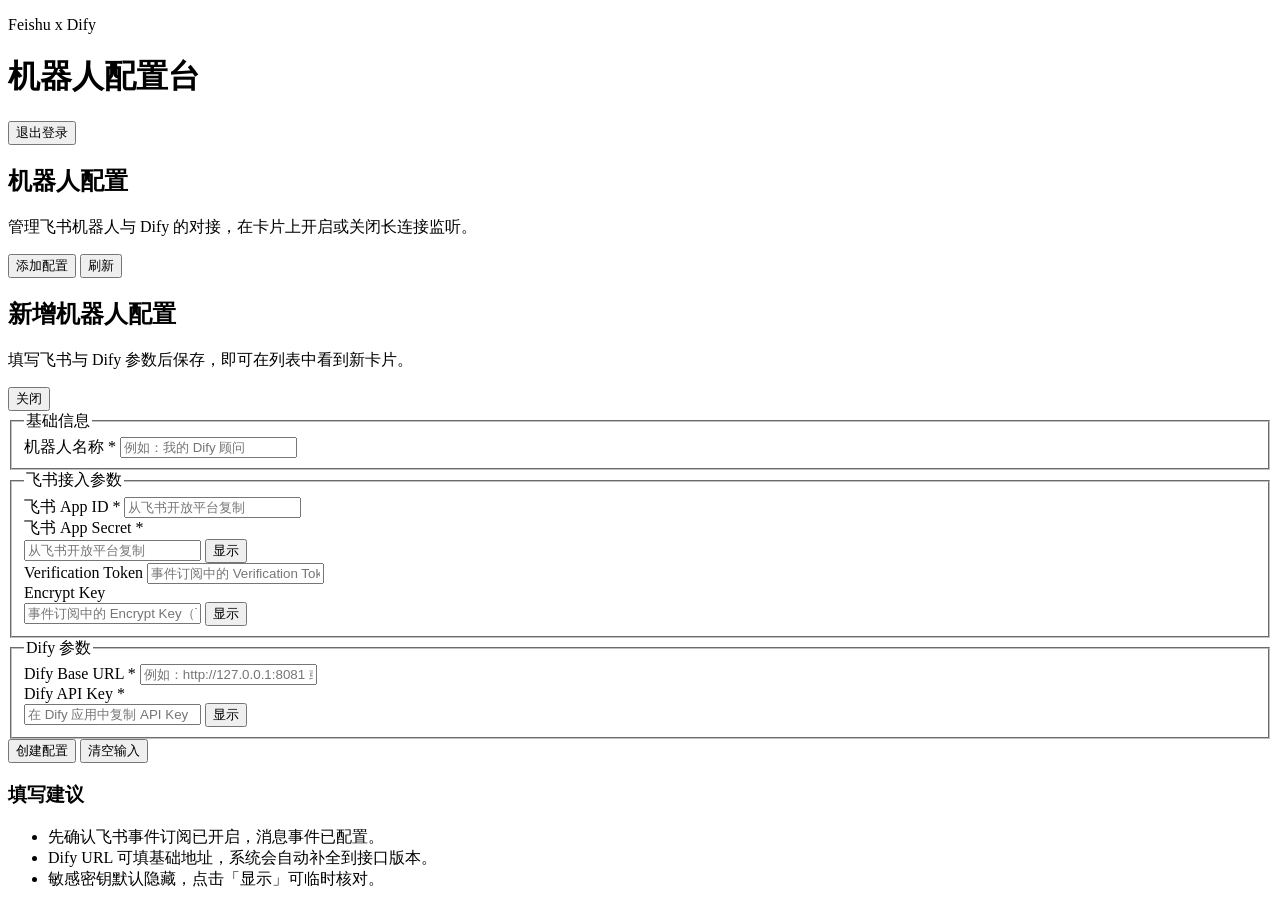
==== src/main/resources/static/index.html @ 82e4f7a2 "Initial commit: Feishu Robot Adapter for Dify 完整功能： - 飞书长连接接收消息 - Dify 流式响应转发到飞书卡片 - 支持 Verification" ====
<!DOCTYPE html>
<html lang="zh-CN">
<head>
    <meta charset="UTF-8">
    <meta name="viewport" content="width=device-width, initial-scale=1.0">
    <title>飞书机器人配置台</title>
    <link rel="stylesheet" href="/styles.css">
</head>
<body>
<div class="page-bg"></div>
<main class="app-shell">
    <header class="topbar">
        <div>
            <p class="eyebrow">Feishu x Dify</p>
            <h1>机器人配置台</h1>
        </div>
        <button id="logoutBtn" type="button" class="ghost-btn">退出登录</button>
    </header>

    <section>
        <div class="section-head">
            <div>
                <h2>机器人配置</h2>
                <p class="muted section-sub">管理飞书机器人与 Dify 的对接，在卡片上开启或关闭长连接监听。</p>
            </div>
            <div class="section-actions">
                <button id="addConfigBtn" type="button">添加配置</button>
                <button id="refreshBtn" type="button" class="ghost-btn">刷新</button>
            </div>
        </div>
        <div id="cardList" class="card-grid"></div>
    </section>
</main>

<div id="addConfigModal" class="modal" aria-hidden="true" role="dialog" aria-labelledby="modalTitle">
    <div class="modal-backdrop" data-close-modal tabindex="-1"></div>
    <div class="modal-dialog panel">
        <div class="modal-header">
            <div>
                <h2 id="modalTitle">新增机器人配置</h2>
                <p class="muted modal-lead">填写飞书与 Dify 参数后保存，即可在列表中看到新卡片。</p>
            </div>
            <button type="button" class="ghost-btn modal-close" id="modalCloseBtn" aria-label="关闭">关闭</button>
        </div>
        <div class="form-layout modal-form-layout">
            <form id="configForm" class="grid-form">
                <fieldset class="form-section form-full">
                    <legend>基础信息</legend>
                    <div class="grid-form inner-grid">
                        <div class="form-full">
                            <label>
                                <span>机器人名称 *</span>
                                <input name="robotName" placeholder="例如：我的 Dify 顾问" required autocomplete="off">
                            </label>
                        </div>
                    </div>
                </fieldset>

                <fieldset class="form-section form-full">
                    <legend>飞书接入参数</legend>
                    <div class="grid-form inner-grid">
                        <div>
                            <label>
                                <span>飞书 App ID *</span>
                                <input name="appId" placeholder="从飞书开放平台复制" required autocomplete="off">
                            </label>
                        </div>
                        <div>
                            <label>
                                <span>飞书 App Secret *</span>
                                <div class="input-with-action">
                                    <input name="appSecret" type="password" placeholder="从飞书开放平台复制" required autocomplete="new-password">
                                    <button type="button" class="ghost-btn input-action" data-toggle-target="appSecret">显示</button>
                                </div>
                            </label>
                        </div>
                        <div>
                            <label>
                                <span>Verification Token</span>
                                <input name="verificationToken" placeholder="事件订阅中的 Verification Token（可留空）" autocomplete="off">
                            </label>
                        </div>
                        <div>
                            <label>
                                <span>Encrypt Key</span>
                                <div class="input-with-action">
                                    <input name="encryptKey" type="password" placeholder="事件订阅中的 Encrypt Key（可留空）" autocomplete="new-password">
                                    <button type="button" class="ghost-btn input-action" data-toggle-target="encryptKey">显示</button>
                                </div>
                            </label>
                        </div>
                    </div>
                </fieldset>

                <fieldset class="form-section form-full">
                    <legend>Dify 参数</legend>
                    <div class="grid-form inner-grid">
                        <div>
                            <label>
                                <span>Dify Base URL *</span>
                                <input name="difyUrl" type="url" placeholder="例如：http://127.0.0.1:8081 或 http://127.0.0.1:8081/v1" required autocomplete="off">
                            </label>
                        </div>
                        <div>
                            <label>
                                <span>Dify API Key *</span>
                                <div class="input-with-action">
                                    <input name="difyApiKey" type="password" placeholder="在 Dify 应用中复制 API Key" required autocomplete="new-password">
                                    <button type="button" class="ghost-btn input-action" data-toggle-target="difyApiKey">显示</button>
                                </div>
                            </label>
                        </div>
                    </div>
                </fieldset>

                <div class="form-actions form-full">
                    <button type="submit" id="submitBtn">创建配置</button>
                    <button type="reset" class="ghost-btn">清空输入</button>
                </div>
            </form>

            <aside class="tips-card">
                <h3>填写建议</h3>
                <ul>
                    <li>先确认飞书事件订阅已开启，消息事件已配置。</li>
                    <li>Dify URL 可填基础地址，系统会自动补全到接口版本。</li>
                    <li>敏感密钥默认隐藏，点击「显示」可临时核对。</li>
                </ul>
            </aside>
        </div>
        <p id="formMessage" class="message"></p>
    </div>
</div>

<script src="/app.js"></script>
</body>
</html>
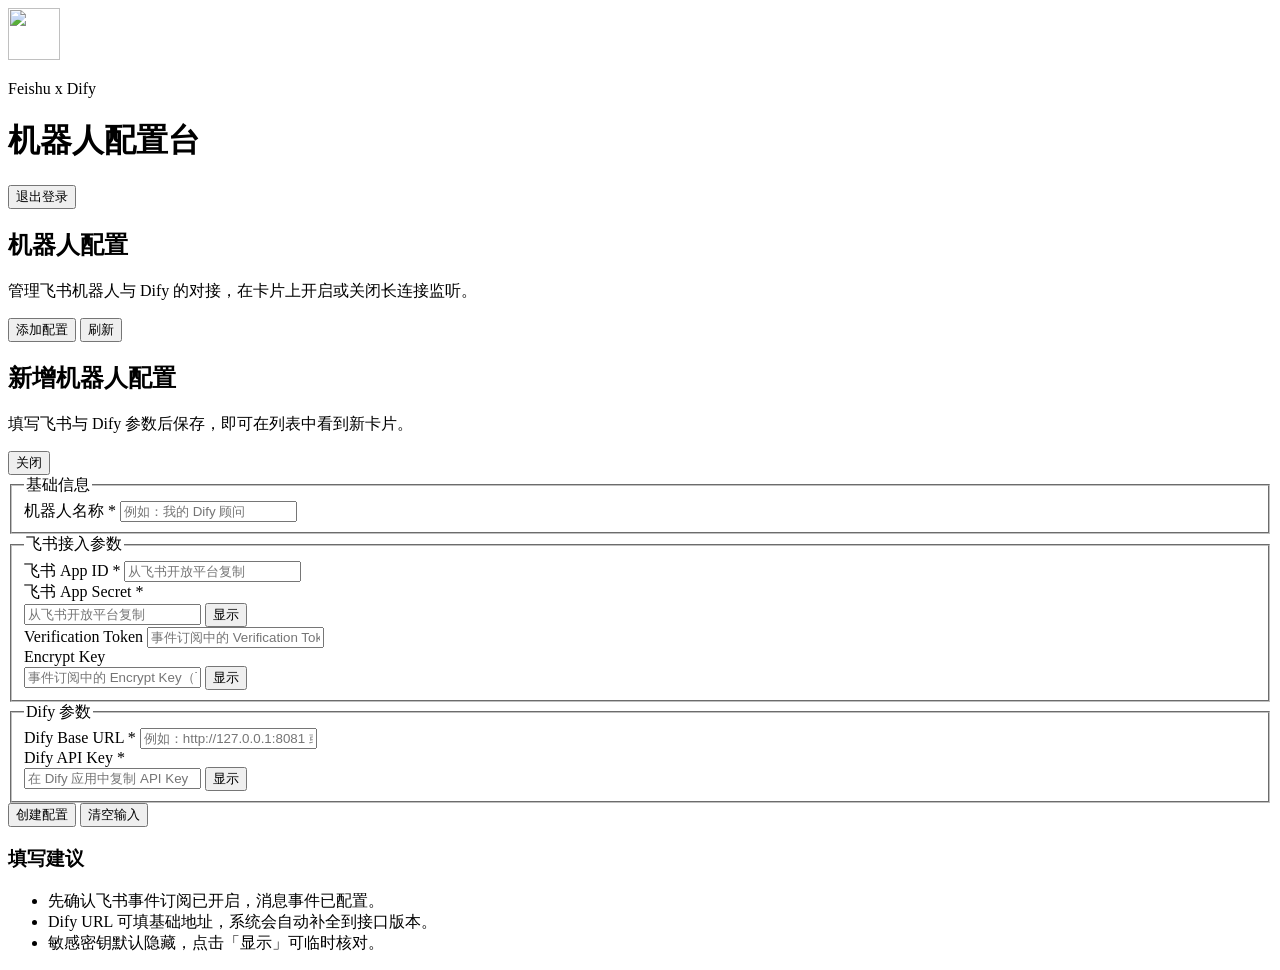
==== commit ba89c647: "feat: Dify多轮会话、飞书用户上下文、文档与前端完善 - Dify conversation_id 持久化与失效重试；dify_user_key 与工号优先作为 user - 飞书通讯录/me" ====
--- a/src/main/resources/static/index.html
+++ b/src/main/resources/static/index.html
@@ -4,15 +4,19 @@
     <meta charset="UTF-8">
     <meta name="viewport" content="width=device-width, initial-scale=1.0">
     <title>飞书机器人配置台</title>
+    <link rel="icon" href="/logo.svg" type="image/svg+xml">
     <link rel="stylesheet" href="/styles.css">
 </head>
 <body>
 <div class="page-bg"></div>
 <main class="app-shell">
     <header class="topbar">
-        <div>
-            <p class="eyebrow">Feishu x Dify</p>
-            <h1>机器人配置台</h1>
+        <div class="brand-lockup">
+            <img class="brand-mark" src="/logo.svg" width="52" height="52" alt="" decoding="async">
+            <div class="brand-text">
+                <p class="eyebrow">Feishu x Dify</p>
+                <h1>机器人配置台</h1>
+            </div>
         </div>
         <button id="logoutBtn" type="button" class="ghost-btn">退出登录</button>
     </header>
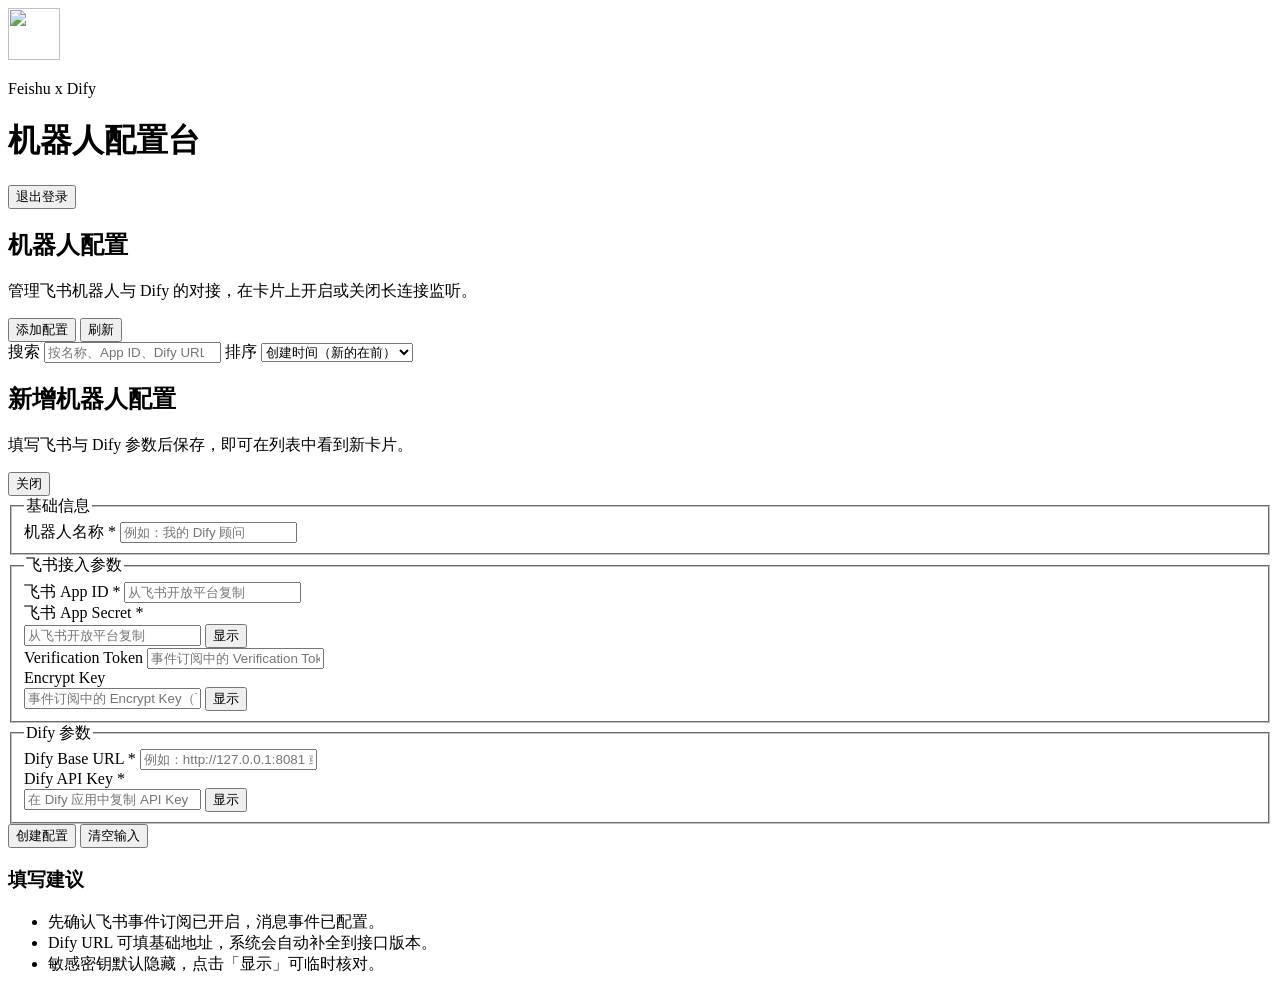
==== commit a932f2c0: "feat(config-ui): 搜索、删除、排序与卡片流式布局 - API: GET /api/bot-configs 支持 q、sort；DELETE /api/bot-configs/{id} " ====
--- a/src/main/resources/static/index.html
+++ b/src/main/resources/static/index.html
@@ -31,6 +31,19 @@
                 <button id="addConfigBtn" type="button">添加配置</button>
                 <button id="refreshBtn" type="button" class="ghost-btn">刷新</button>
             </div>
+        </div>
+        <div class="config-toolbar">
+            <label class="search-field">
+                <span class="search-label">搜索</span>
+                <input type="search" id="configSearch" placeholder="按名称、App ID、Dify URL 过滤…" autocomplete="off" enterkeyhint="search">
+            </label>
+            <label class="sort-field">
+                <span class="search-label">排序</span>
+                <select id="configSort" aria-label="列表排序方式">
+                    <option value="created">创建时间（新的在前）</option>
+                    <option value="name">名称（A→Z）</option>
+                </select>
+            </label>
         </div>
         <div id="cardList" class="card-grid"></div>
     </section>
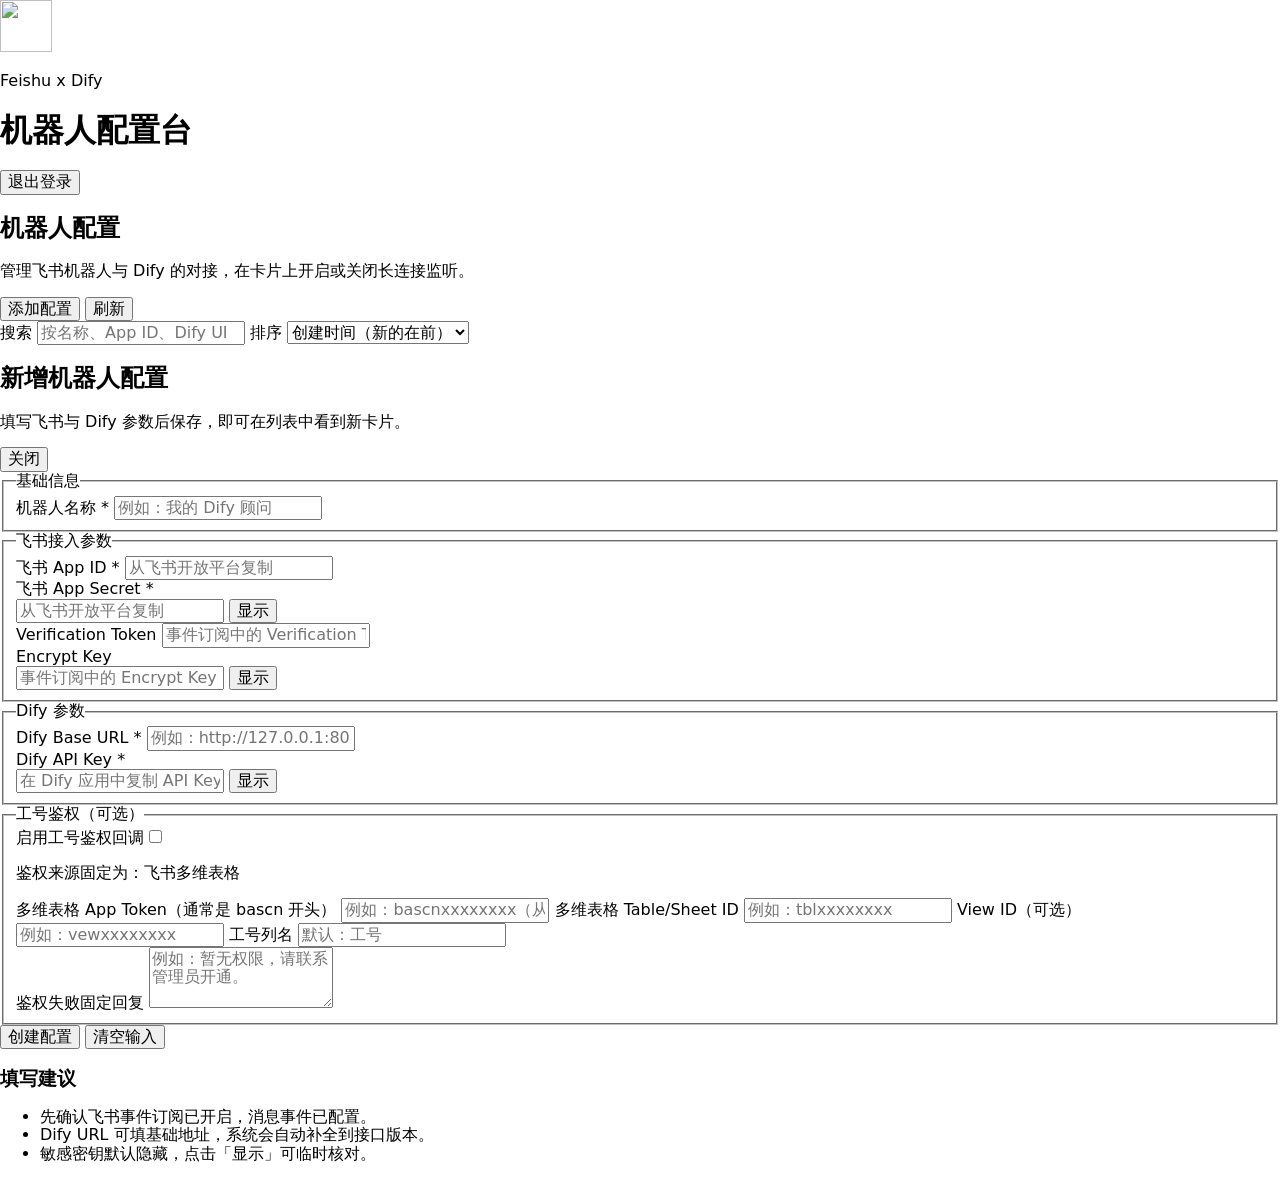
==== commit c3c10fa1: "feat: 新增工号鉴权与配置编辑能力 支持机器人配置更新接口与前端编辑流程，新增基于飞书多维表格的工号鉴权并接入消息转发链路，同时修复更新时敏感字段被误清空的风险。  Made-with: Curs" ====
--- a/src/main/resources/static/index.html
+++ b/src/main/resources/static/index.html
@@ -5,6 +5,7 @@
     <meta name="viewport" content="width=device-width, initial-scale=1.0">
     <title>飞书机器人配置台</title>
     <link rel="icon" href="/logo.svg" type="image/svg+xml">
+    <link rel="stylesheet" href="https://cdn.jsdelivr.net/npm/modern-normalize@3.0.1/modern-normalize.min.css">
     <link rel="stylesheet" href="/styles.css">
 </head>
 <body>
@@ -130,6 +131,46 @@
                     </div>
                 </fieldset>
 
+                <fieldset class="form-section form-full">
+                    <legend>工号鉴权（可选）</legend>
+                    <div class="grid-form inner-grid">
+                        <div class="form-full">
+                            <label class="auth-toggle">
+                                <span class="auth-toggle-label">启用工号鉴权回调</span>
+                                <input name="employeeAuthEnabled" type="checkbox" value="true">
+                                <span class="auth-switch" aria-hidden="true"></span>
+                            </label>
+                        </div>
+                        <div class="form-full">
+                            <p class="muted">鉴权来源固定为：飞书多维表格</p>
+                        </div>
+                        <div class="form-full bitable-grid">
+                            <label>
+                                <span>多维表格 App Token（通常是 bascn 开头）</span>
+                                <input name="employeeAuthBitableAppToken" placeholder="例如：bascnxxxxxxxx（从 Base 链接中获取）">
+                            </label>
+                            <label>
+                                <span>多维表格 Table/Sheet ID</span>
+                                <input name="employeeAuthBitableTableId" placeholder="例如：tblxxxxxxxx">
+                            </label>
+                            <label>
+                                <span>View ID（可选）</span>
+                                <input name="employeeAuthBitableViewId" placeholder="例如：vewxxxxxxxx">
+                            </label>
+                            <label>
+                                <span>工号列名</span>
+                                <input name="employeeAuthBitableEmployeeField" placeholder="默认：工号">
+                            </label>
+                        </div>
+                        <div class="form-full">
+                            <label>
+                                <span>鉴权失败固定回复</span>
+                                <textarea class="auth-denied-reply" name="employeeAuthDeniedReply" rows="3" placeholder="例如：暂无权限，请联系管理员开通。"></textarea>
+                            </label>
+                        </div>
+                    </div>
+                </fieldset>
+
                 <div class="form-actions form-full">
                     <button type="submit" id="submitBtn">创建配置</button>
                     <button type="reset" class="ghost-btn">清空输入</button>
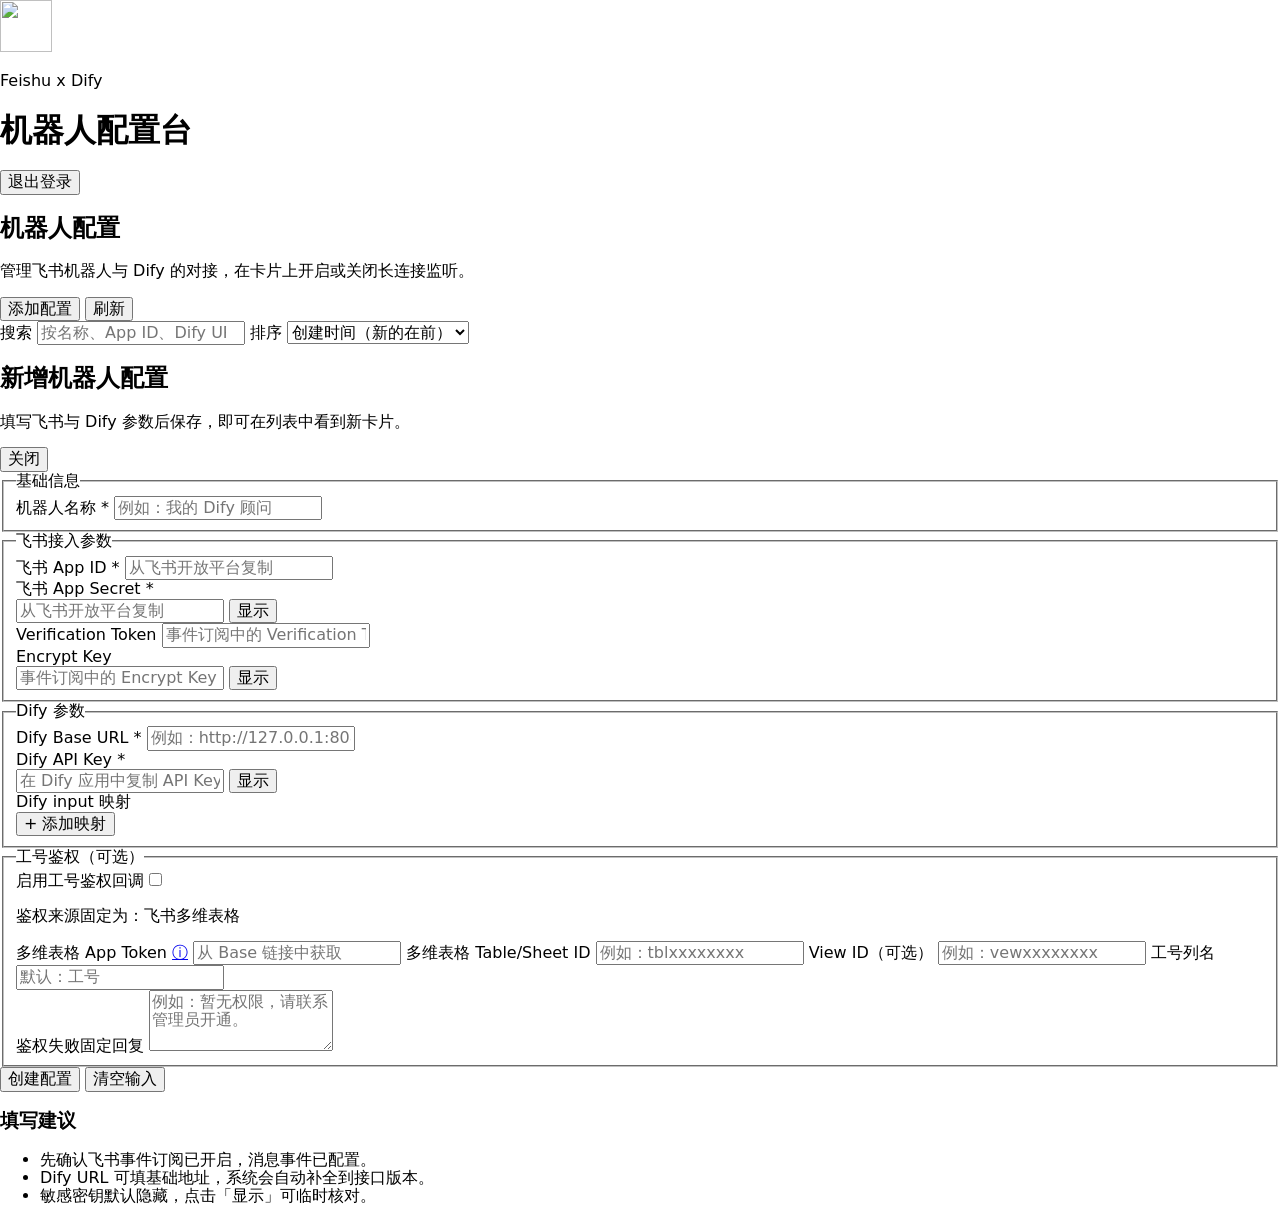
==== commit d03c18f6: "feat: 增强会话控制与Dify映射配置 支持 /clear 开启新会话、Dify input 动态映射与 think 标签过滤，并优化卡片更新性能日志与前端配置体验。  Made-with: Cu" ====
--- a/src/main/resources/static/index.html
+++ b/src/main/resources/static/index.html
@@ -128,6 +128,13 @@
                                 </div>
                             </label>
                         </div>
+                        <div class="form-full">
+                            <label>
+                                <span>Dify input 映射</span>
+                            </label>
+                            <div id="difyInputMappingTable" class="dify-mapping-table"></div>
+                            <button type="button" class="ghost-btn" id="addDifyMappingBtn">+ 添加映射</button>
+                        </div>
                     </div>
                 </fieldset>
 
@@ -146,8 +153,10 @@
                         </div>
                         <div class="form-full bitable-grid">
                             <label>
-                                <span>多维表格 App Token（通常是 bascn 开头）</span>
-                                <input name="employeeAuthBitableAppToken" placeholder="例如：bascnxxxxxxxx（从 Base 链接中获取）">
+                                <span>多维表格 App Token
+                                    <a class="inline-help-link" href="https://open.feishu.cn/document/server-docs/docs/bitable-v1/bitable-overview" target="_blank" rel="noopener noreferrer" title="查看多维表格文档" aria-label="查看多维表格文档">ⓘ</a>
+                                </span>
+                                <input name="employeeAuthBitableAppToken" placeholder="从 Base 链接中获取">
                             </label>
                             <label>
                                 <span>多维表格 Table/Sheet ID</span>
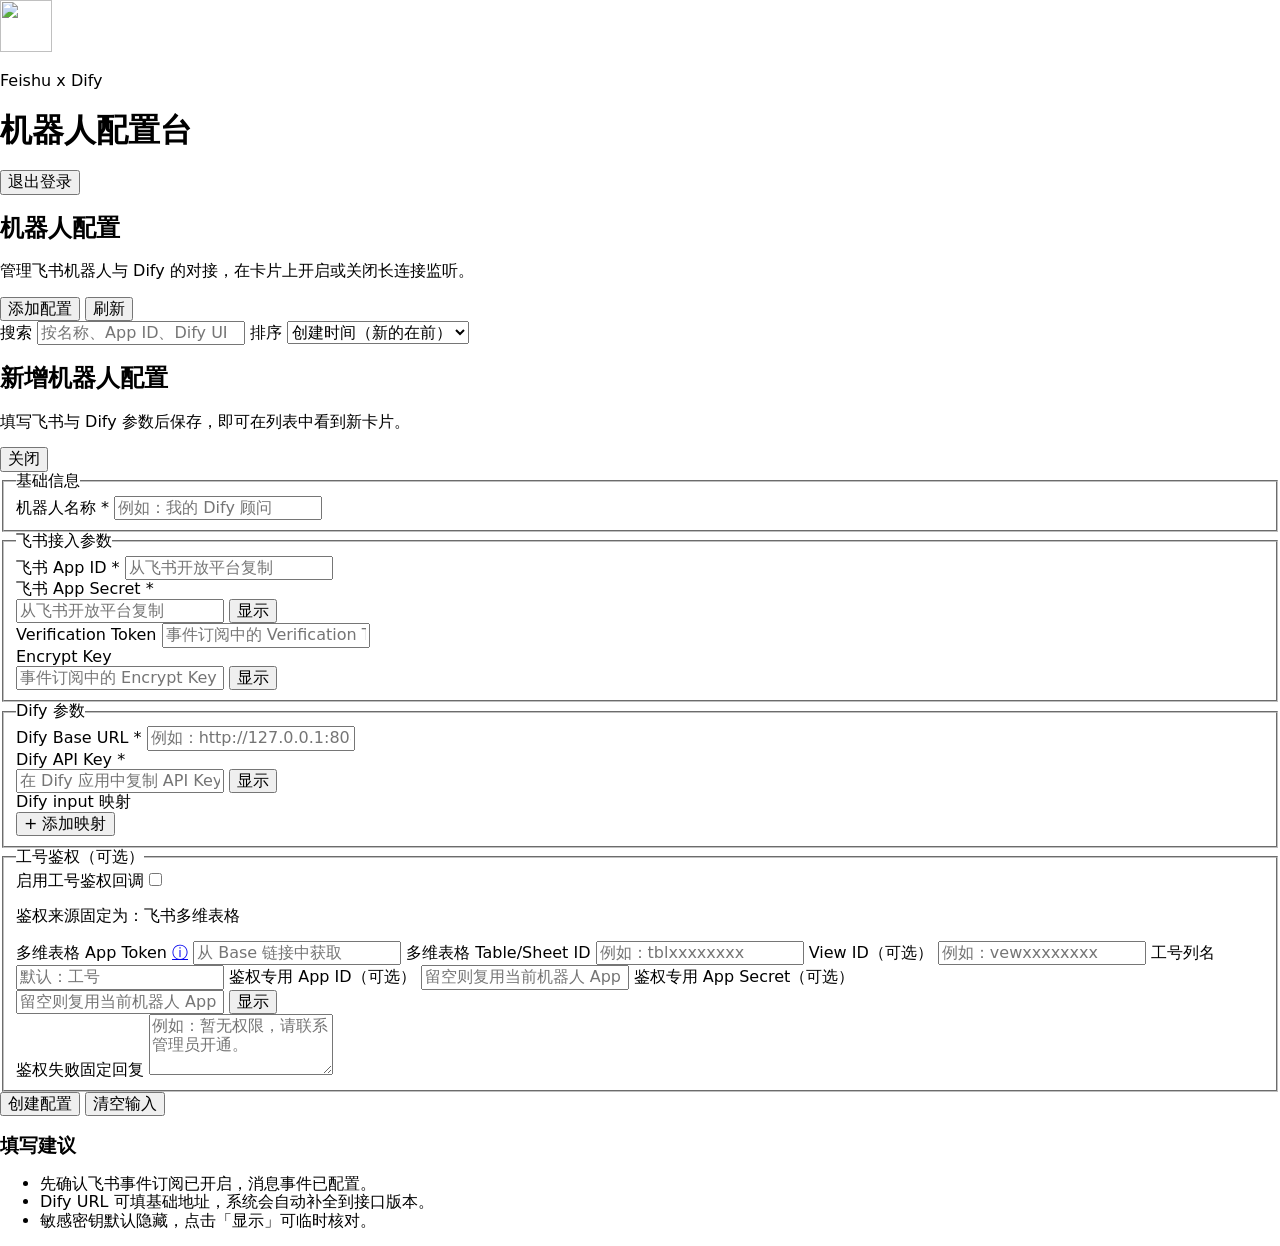
==== commit d31bd738: "fix: 兼容专用鉴权应用工号透传并完善配置回退 在开启工号鉴权且使用专用应用时复用鉴权阶段工号贯穿到 Dify user/inputs，避免 open_id 跨应用查询失败导致标识漂移；同时修复专用" ====
--- a/src/main/resources/static/index.html
+++ b/src/main/resources/static/index.html
@@ -170,6 +170,17 @@
                                 <span>工号列名</span>
                                 <input name="employeeAuthBitableEmployeeField" placeholder="默认：工号">
                             </label>
+                            <label>
+                                <span>鉴权专用 App ID（可选）</span>
+                                <input name="employeeAuthAppId" placeholder="留空则复用当前机器人 App ID">
+                            </label>
+                            <label>
+                                <span>鉴权专用 App Secret（可选）</span>
+                                <div class="input-with-action">
+                                    <input name="employeeAuthAppSecret" type="password" placeholder="留空则复用当前机器人 App Secret" autocomplete="new-password">
+                                    <button type="button" class="ghost-btn input-action" data-toggle-target="employeeAuthAppSecret">显示</button>
+                                </div>
+                            </label>
                         </div>
                         <div class="form-full">
                             <label>
